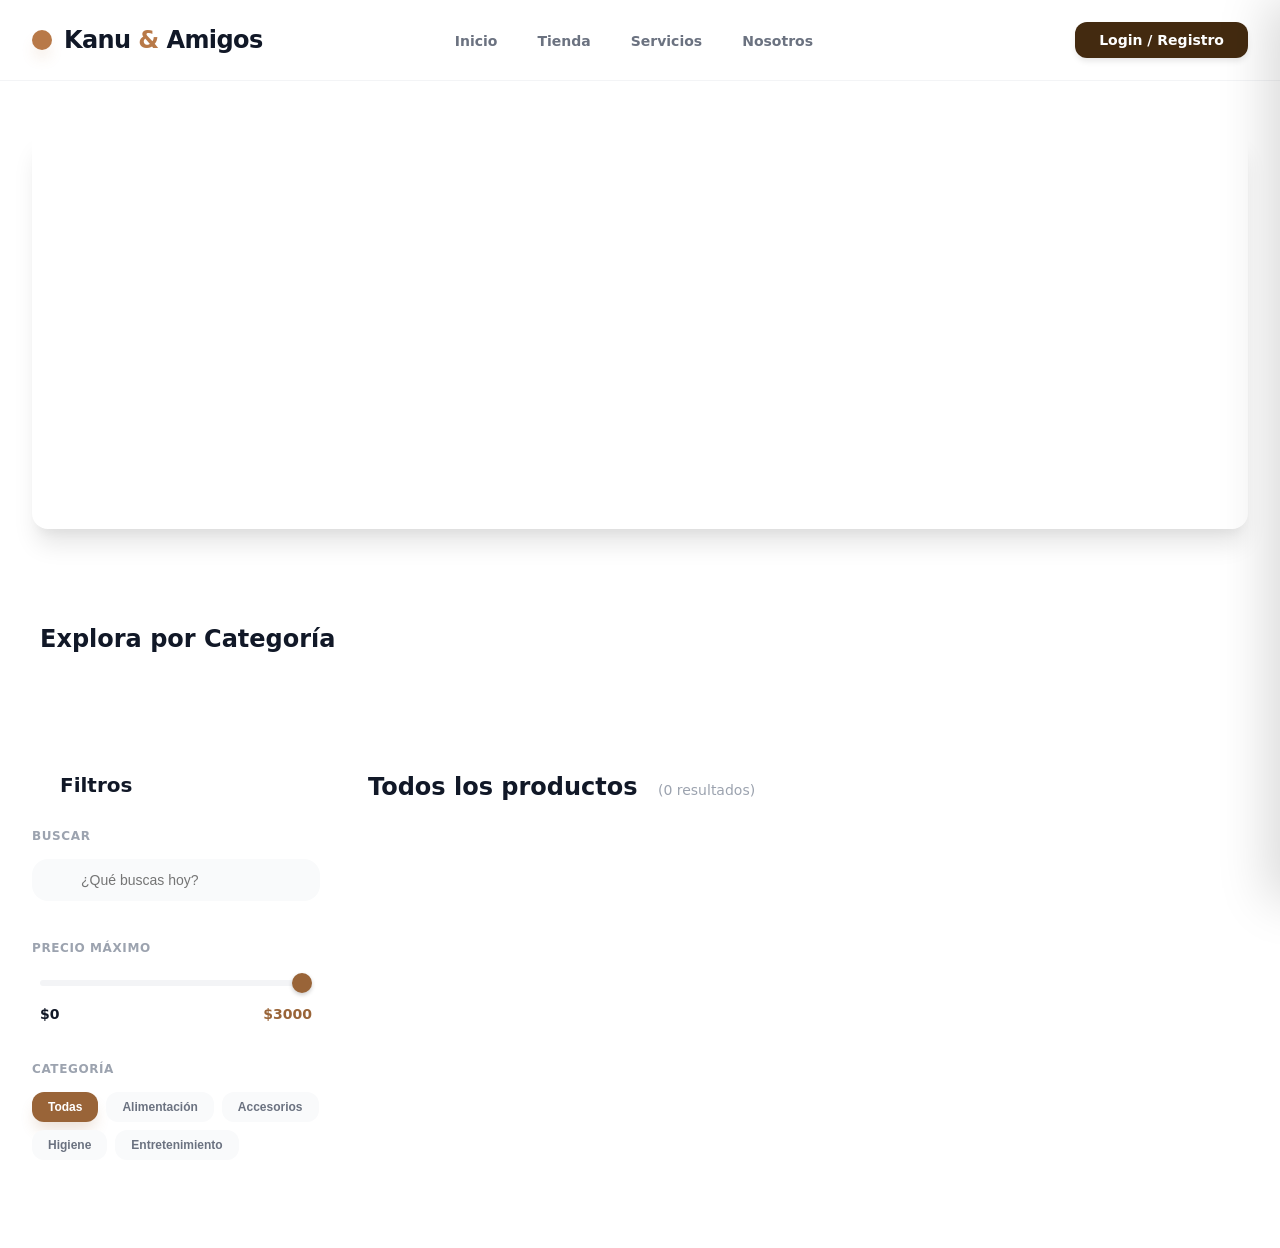
==== shop.html @ c947aeef "." ====
<!DOCTYPE html>
<html lang="es">
<head>
    <meta charset="UTF-8">
    <meta name="viewport" content="width=device-width, initial-scale=1.0">
    <title>Tienda - Kanu & Amigos</title>
    <link rel="stylesheet" href="shop.css">
    
        <link rel="stylesheet" href="navbar.css">

    <script src="https://unpkg.com/lucide@latest/dist/umd/lucide.min.js"></script>
</head>
<body>
 <nav class="navbar" id="main-navbar">
        <div id="navbar-placeholder">
        </div>
    </nav>
    <div class="shop">
        
        <div class="promo-carousel" id="promo-carousel">
            <div class="promo-carousel__viewport">
                <div class="promo-carousel__track" id="promo-track">
                </div>
            </div>

            <button id="promo-prev" class="promo-carousel__nav promo-carousel__nav--left">
                <i data-lucide="chevron-left" style="width:32px; height:32px;"></i>
            </button>
            <button id="promo-next" class="promo-carousel__nav promo-carousel__nav--right">
                <i data-lucide="chevron-right" style="width:32px; height:32px;"></i>
            </button>

            <div class="promo-carousel__dots" id="promo-dots">
           
            </div>
        </div>
          <div class="category-rail">
            <h2 class="section-title section-title--left">Explora por Categoría</h2>
            <div class="category-rail__track" id="category-track">
           </div>
        </div>

         <div class="shop__layout">
            
            <aside id="sidebar" class="sidebar">
                <div class="sidebar__inner">
                    <div class="sidebar__header">
                        <h3 class="sidebar__title">
                            <i data-lucide="sliders-horizontal" style="width:20px; height:20px;"></i>
                            Filtros
                        </h3>
                        <button id="close-filters-btn" class="sidebar__close-btn">
                            <i data-lucide="x" style="width:24px; height:24px;"></i>
                        </button>
                    </div>

                    <div class="sidebar__content">
                        <div class="filter-group">
                            <label class="filter-label">Buscar</label>
                            <div class="search-input-wrapper">
                                <i data-lucide="search" class="search-icon" style="width:18px; height:18px;"></i>
                                <input type="text" id="search-input" placeholder="¿Qué buscas hoy?" class="input-field">
                            </div>
                        </div>

                        <div class="filter-group">
                            <label class="filter-label">Precio Máximo</label>
                            <div class="range-wrapper">
                                <input type="range" id="price-range" min="0" max="3000" step="50" value="3000" class="range-input">
                                <div class="range-labels">
                                    <span class="range-text">$0</span>
                                    <span id="price-value" class="range-text range-text--active">$3000</span>
                                </div>
                            </div>
                        </div>

                        <div class="filter-group">
                            <label class="filter-label">Categoría</label>
                            <div class="category-buttons" id="category-buttons">
                                <button data-category="Todos" class="cat-btn cat-btn--active">Todas</button>
                                <button data-category="Alimentación" class="cat-btn">Alimentación</button>
                                <button data-category="Accesorios" class="cat-btn">Accesorios</button>
                                <button data-category="Higiene" class="cat-btn">Higiene</button>
                                <button data-category="Entretenimiento" class="cat-btn">Entretenimiento</button>
                            </div>
                        </div>
                    </div>
                </div>
            </aside>

            <main class="main-content">
                <div class="main-header">
                    <h1 class="main-title">
                        <span id="current-category">Todos los productos</span>
                        <span id="results-count" class="results-count">(0 resultados)</span>
                    </h1>
                    <button id="open-filters-btn" class="mobile-filter-btn">
                        <i data-lucide="filter" style="width:20px; height:20px;"></i>
                    </button>
                </div>

                <div id="product-grid" class="product-grid"></div>

                <div id="empty-state" class="empty-state" style="display: none;">
                    <div class="empty-state__icon-wrapper">
                        <i data-lucide="search" style="width:32px; height:32px;"></i>
                    </div>
                    <p class="empty-state__text">No encontramos lo que buscas</p>
                    <button id="clear-filters-btn" class="btn-primary">Limpiar filtros</button>
                </div>
            </main>

        </div>
    </div>
<!-- PRODUCT DETAIL PANEL -->
<div class="detail-overlay" id="detail-overlay"></div>

<div class="detail-panel" id="detail-panel">
    <div class="detail-panel__topbar">
        <button class="detail-panel__back" id="detail-close">
            <i data-lucide="arrow-left" style="width:16px;height:16px;"></i>
            Volver al catálogo
        </button>
    </div>

    <div class="detail-panel__body">
        <div class="detail-panel__img-wrap">
            <img id="detail-img" src="" alt="">
        </div>

        <div class="detail-panel__info">
            <span class="detail-panel__cat" id="detail-cat"></span>
            <h1 class="detail-panel__name" id="detail-name"></h1>

            <div class="detail-panel__prices">
                <span class="detail-panel__price" id="detail-price"></span>
                <span class="detail-panel__original-price" id="detail-original"></span>
            </div>

            <p class="detail-panel__desc" id="detail-desc"></p>

            <div class="detail-panel__badges">
                <span class="detail-panel__badge">
                    <i data-lucide="check-circle" style="width:16px;height:16px;"></i>
                    <span id="detail-stock"></span>
                </span>
                <span class="detail-panel__badge">
                    <i data-lucide="package" style="width:16px;height:16px;"></i>
                    Envío a todo el país
                </span>
            </div>

            <button class="detail-panel__add-btn" id="detail-add-btn">
                <i data-lucide="shopping-cart" style="width:20px;height:20px;"></i>
                Agregar al Carrito
            </button>
        </div>
    </div>
</div>

<div class="cart-toast" id="cart-toast"></div>
    <script src="component-loader.js"></script>
    <script src="shop.js"></script>
</body>
</html>
---- shop.css ----
:root {
    --brand-50: #fdf6ee;
    --brand-100: #f8ede0;
    --brand-200: #f0d4b8;
    --brand-300: #e8b890;
    --brand-400: #d49562;
    --brand-500: #b87948;
    --brand-600: #996438;
    --brand-700: #7a4f28;
    --brand-800: #44290f;
    --white: #ffffff;
    --gray-50: #f9fafb;
    --gray-100: #f3f4f6;
    --gray-300: #d1d5db;
    --gray-400: #9ca3af;
    --gray-500: #6b7280;
    --gray-700: #374151;
    --gray-900: #111827;
}

* {
    box-sizing: border-box;
    margin: 0;
    padding: 0;
}

body {
    font-family: system-ui, -apple-system, sans-serif;
    background-color: var(--white);
    color: var(--gray-900);
}

a {
    text-decoration: none;
    color: inherit;
}

img {
    display: block;
    width: 100%;
    height: 100%;
    object-fit: cover;
}

.placeholder-carousel,
.placeholder-categories,
.placeholder-discounts {
    background-color: var(--gray-50);
    border: 2px dashed var(--gray-200);
    border-radius: 1.5rem;
    padding: 3rem;
    text-align: center;
    color: var(--gray-400);
    margin-bottom: 4rem;
}

.section-title {
    font-size: 1.5rem;
    font-weight: 700;
    color: var(--gray-900);
    margin-bottom: 2rem;
}

.discount-header {
    display: flex;
    justify-content: space-between;
    align-items: center;
    margin-bottom: 2rem;
}

.view-all-link {
    font-size: 0.875rem;
    font-weight: 700;
    color: var(--brand-600);
}

.view-all-link:hover {
    text-decoration: underline;
}

.shop {
    max-width: 80rem;
    margin: 0 auto;
    padding: 3rem 1rem;
}

@media (min-width: 640px) {
    .shop {
        padding: 3rem 1.5rem;
    }
}

@media (min-width: 1024px) {
    .shop {
        padding: 3rem 2rem;
    }
}

.shop__layout {
    display: flex;
    flex-direction: column;
    gap: 3rem;
}

@media (min-width: 1024px) {
    .shop__layout {
        flex-direction: row;
    }
}

.sidebar {
    width: 100%;
}

@media (min-width: 1024px) {
    .sidebar {
        width: 18rem;
        flex-shrink: 0;
        display: block;
    }
}

.sidebar__inner {
    display: none;
}

.sidebar--is-open {
    position: fixed;
    top: 0;
    left: 0;
    right: 0;
    bottom: 0;
    z-index: 50;
    background-color: var(--white);
    padding: 2rem;
    overflow-y: auto;
}

.sidebar--is-open .sidebar__inner {
    display: block;
}

@media (min-width: 1024px) {
    .sidebar__inner {
        display: block;
        position: sticky;
        top: 7rem;
    }

    .sidebar__close-btn {
        display: none;
    }
}

.sidebar__header {
    display: flex;
    justify-content: space-between;
    align-items: center;
    margin-bottom: 2rem;
}

.sidebar__title {
    font-size: 1.25rem;
    font-weight: 700;
    display: flex;
    align-items: center;
    gap: 0.5rem;
}

.sidebar__close-btn {
    background: none;
    border: none;
    cursor: pointer;
    padding: 0.5rem;
    border-radius: 9999px;
    color: var(--gray-700);
}

.sidebar__close-btn:hover {
    background-color: var(--gray-100);
}

.filter-group {
    margin-bottom: 2.5rem;
}

.filter-label {
    display: block;
    font-size: 0.75rem;
    font-weight: 700;
    color: var(--gray-400);
    text-transform: uppercase;
    letter-spacing: 0.05em;
    margin-bottom: 1rem;
}

.search-input-wrapper {
    position: relative;
}

.search-icon {
    position: absolute;
    left: 1rem;
    top: 50%;
    transform: translateY(-50%);
    color: var(--gray-400);
    pointer-events: none;
}

.input-field {
    width: 100%;
    padding: 0.75rem 1rem 0.75rem 3rem;
    background-color: var(--gray-50);
    border: 1px solid transparent;
    border-radius: 1rem;
    font-size: 0.875rem;
    outline: none;
    transition: all 0.2s;
}

.input-field:focus {
    border-color: var(--brand-500);
    box-shadow: 0 0 0 2px rgba(184, 121, 72, 0.2);
}

.range-wrapper {
    padding: 0 0.5rem;
}

.range-input {
    width: 100%;
    height: 0.375rem;
    background-color: var(--gray-100);
    border-radius: 0.5rem;
    outline: none;
    -webkit-appearance: none;
    appearance: none;
    cursor: pointer;
}

.range-input::-webkit-slider-thumb {
    -webkit-appearance: none;
    appearance: none;
    width: 1.25rem;
    height: 1.25rem;
    border-radius: 50%;
    background: var(--brand-600);
    cursor: pointer;
    box-shadow: 0 2px 4px rgba(0, 0, 0, 0.2);
}

.range-labels {
    display: flex;
    justify-content: space-between;
    margin-top: 1rem;
}

.range-text {
    font-size: 0.875rem;
    font-weight: 700;
    color: var(--gray-900);
}

.range-text--active {
    color: var(--brand-600);
}

.category-buttons {
    display: flex;
    flex-wrap: wrap;
    gap: 0.5rem;
}

.cat-btn {
    padding: 0.5rem 1rem;
    border-radius: 0.75rem;
    font-size: 0.75rem;
    font-weight: 700;
    border: none;
    cursor: pointer;
    background-color: var(--gray-50);
    color: var(--gray-500);
    transition: all 0.2s;
}

.cat-btn:hover {
    background-color: var(--gray-100);
}

.cat-btn--active {
    background-color: var(--brand-600);
    color: var(--white);
    box-shadow: 0 10px 15px -3px rgba(153, 100, 56, 0.2);
}

.main-content {
    flex: 1;
    min-width: 0;
}

.main-header {
    display: flex;
    justify-content: space-between;
    align-items: center;
    margin-bottom: 2rem;
}

.main-title {
    font-size: 1.5rem;
    font-weight: 700;
    color: var(--gray-900);
}

.results-count {
    font-size: 0.875rem;
    font-weight: 400;
    color: var(--gray-400);
    margin-left: 0.75rem;
}

.mobile-filter-btn {
    display: flex;
    padding: 0.75rem;
    background-color: var(--gray-100);
    border: none;
    border-radius: 1rem;
    color: var(--gray-700);
    cursor: pointer;
}

@media (min-width: 1024px) {
    .mobile-filter-btn {
        display: none;
    }
}

.product-grid {
    display: grid;
    grid-template-columns: 1fr;
    gap: 2rem;
}

@media (min-width: 640px) {
    .product-grid {
        grid-template-columns: repeat(2, 1fr);
    }
}

@media (min-width: 1280px) {
    .product-grid {
        grid-template-columns: repeat(3, 1fr);
    }
}

.product-card {
    background: var(--white);
    border: 1px solid var(--gray-100);
    border-radius: 1.5rem;
    overflow: hidden;
    transition: transform 0.3s, box-shadow 0.3s;
    display: flex;
    flex-direction: column;
}

.product-card:hover {
    transform: translateY(-5px);
    box-shadow: 0 20px 25px -5px rgba(0, 0, 0, 0.1);
}

.product-card__img {
    width: 100%;
    height: 250px;
    background-color: var(--gray-100);
}

.product-card__body {
    padding: 1.5rem;
    flex-grow: 1;
    display: flex;
    flex-direction: column;
    gap: 0.5rem;
}

.product-card__cat {
    font-size: 0.75rem;
    color: var(--brand-600);
    font-weight: 600;
    text-transform: uppercase;
}

.product-card__name {
    font-size: 1.125rem;
    font-weight: 700;
    color: var(--gray-900);
}

.product-card__price {
    font-size: 1.25rem;
    font-weight: 800;
    color: var(--brand-700);
    margin-top: auto;
}

.empty-state {
    text-align: center;
    padding: 5rem 2rem;
    background-color: var(--gray-50);
    border-radius: 3rem;
    border: 2px dashed var(--gray-200);
}

.empty-state__icon-wrapper {
    background-color: var(--white);
    width: 5rem;
    height: 5rem;
    border-radius: 50%;
    display: flex;
    align-items: center;
    justify-content: center;
    margin: 0 auto 1.5rem;
    box-shadow: 0 1px 2px 0 rgba(0, 0, 0, 0.05);
    color: var(--gray-300);
}

.empty-state__text {
    color: var(--gray-500);
    font-size: 1.125rem;
    font-weight: 500;
    margin-bottom: 1.5rem;
}

.btn-primary {
    padding: 0.75rem 2rem;
    background-color: var(--brand-600);
    color: var(--white);
    font-weight: 700;
    border-radius: 1rem;
    border: none;
    cursor: pointer;
    transition: background-color 0.2s;
}

.btn-primary:hover {
    background-color: var(--brand-700);
}

.promo-carousel {
    position: relative;
    margin-bottom: 4rem;
}

.promo-carousel__viewport {
    overflow: hidden;
    border-radius: 1rem;
    box-shadow: 0 20px 25px -5px rgba(0, 0, 0, 0.1), 0 10px 10px -5px rgba(0, 0, 0, 0.04);
}

.promo-carousel__track {
    display: flex;
    transition: transform 0.5s ease-in-out;
    height: 500px;
}

@media (min-width: 768px) {
    .promo-carousel__track {
        height: 400px;
    }
}

.promo-carousel__slide {
    width: 100%;
    flex-shrink: 0;
    display: flex;
    flex-direction: column;
}

@media (min-width: 768px) {
    .promo-carousel__slide {
        flex-direction: row;
    }
}

.promo-carousel__slide--dark {
    background-color: var(--brand-800);
}

.promo-carousel__slide--light {
    background-color: var(--brand-500);
}

.promo-carousel__content {
    flex: 1;
    padding: 2rem;
    display: flex;
    flex-direction: column;
    justify-content: center;
    align-items: flex-start;
    color: var(--white);
    z-index: 10;
}

@media (min-width: 768px) {
    .promo-carousel__content {
        padding: 4rem;
    }
}

.promo-carousel__title {
    font-size: 1.875rem;
    font-weight: 800;
    line-height: 1.2;
    margin-bottom: 1.5rem;
}

@media (min-width: 768px) {
    .promo-carousel__title {
        font-size: 3rem;
    }
}

.promo-carousel__desc {
    font-size: 1.125rem;
    margin-bottom: 2rem;
    opacity: 0.9;
    max-width: 36rem;
    line-height: 1.625;
}

@media (min-width: 768px) {
    .promo-carousel__desc {
        font-size: 1.25rem;
    }
}

.promo-carousel__btn {
    background-color: var(--white);
    font-weight: 700;
    padding: 0.75rem 2rem;
    border-radius: 9999px;
    box-shadow: 0 10px 15px -3px rgba(0, 0, 0, 0.1);
    transition: all 0.3s ease;
    text-decoration: none;
    display: inline-block;
}

.promo-carousel__btn:hover {
    background-color: var(--gray-100);
    transform: scale(1.05);
}

.promo-carousel__btn--dark {
    color: var(--brand-800);
}

.promo-carousel__btn--light {
    color: var(--brand-500);
}

.promo-carousel__image-wrapper {
    height: 16rem;
    position: relative;
}

@media (min-width: 768px) {
    .promo-carousel__image-wrapper {
        height: 100%;
        width: 50%;
    }
}

.promo-carousel__image {
    position: absolute;
    inset: 0;
    width: 100%;
    height: 100%;
    object-fit: cover;
}

.promo-carousel__nav {
    position: absolute;
    top: 50%;
    transform: translateY(-50%);
    background-color: rgba(255, 255, 255, 0.3);
    color: var(--white);
    padding: 0.5rem;
    border-radius: 9999px;
    backdrop-filter: blur(4px);
    border: none;
    cursor: pointer;
    display: flex;
    align-items: center;
    justify-content: center;
    transition: all 0.3s ease;
    opacity: 0;
    z-index: 20;
}

.promo-carousel__nav:hover {
    background-color: rgba(255, 255, 255, 0.5);
}

.promo-carousel:hover .promo-carousel__nav {
    opacity: 1;
}

.promo-carousel__nav--left {
    left: 1rem;
}

.promo-carousel__nav--right {
    right: 1rem;
}

.promo-carousel__dots {
    position: absolute;
    bottom: 1rem;
    left: 50%;
    transform: translateX(-50%);
    display: flex;
    gap: 0.5rem;
    z-index: 20;
}

.promo-carousel__dot {
    width: 0.75rem;
    height: 0.75rem;
    border-radius: 9999px;
    background-color: rgba(255, 255, 255, 0.5);
    border: none;
    cursor: pointer;
    transition: all 0.3s ease;
    padding: 0;
}

.promo-carousel__dot--active {
    width: 2rem;
    background-color: var(--white);
}

.category-rail {
    padding: 2rem 0;
    margin-bottom: 4rem;
}

.section-title--left {
    text-align: left;
    padding-left: 0.5rem;
    margin-bottom: 1.5rem;
}

.category-rail__track {
    display: flex;
    flex-wrap: wrap;
    justify-content: center;
    gap: 1rem;
}

@media (min-width: 768px) {
    .category-rail__track {
        gap: 2rem;
    }
}

@media (min-width: 1024px) {
    .category-rail__track {
        gap: 3rem;
    }
}

.category-rail__btn {
    display: flex;
    flex-direction: column;
    align-items: center;
    background: none;
    border: none;
    cursor: pointer;
    outline: none;
    transition: transform 0.3s ease;
}

.category-rail__btn:hover {
    transform: translateY(-0.5rem);
}

.category-rail__circle {
    width: 5rem;
    height: 5rem;
    border-radius: 50%;
    display: flex;
    align-items: center;
    justify-content: center;
    box-shadow: 0 20px 25px -5px rgba(0, 0, 0, 0.1);
    border: 4px solid var(--white);
    background-color: var(--brand-800);
    color: var(--white);
    transition: all 0.3s ease;
    margin-bottom: 0.75rem;
}

@media (min-width: 768px) {
    .category-rail__circle {
        width: 6rem;
        height: 6rem;
    }
}

.category-rail__btn:hover .category-rail__circle {
    background-color: var(--brand-700);
    border-color: var(--brand-100);
}

.category-rail__btn.is-active .category-rail__circle {
    background-color: var(--brand-900);
    border-color: var(--brand-500);
    transform: scale(1.05);
}

.category-rail__label {
    font-weight: 700;
    font-size: 0.875rem;
    color: var(--brand-900);
    line-height: 1.25rem;
    text-align: center;
}

@media (min-width: 768px) {
    .category-rail__label {
        font-size: 1rem;
    }
}

.category-rail__btn.is-active .category-rail__label {
    color: var(--brand-600);
}

.category-rail__text-all {
    font-size: 0.75rem;
    font-weight: 700;
    letter-spacing: 0.025em;
}

/* ── PRODUCT DETAIL ── */
.detail-overlay {
    display: none;
    position: fixed;
    inset: 0;
    background: rgba(17, 24, 39, 0.5);
    z-index: 100;
    backdrop-filter: blur(4px);
    animation: overlayIn 0.25s ease;
}

.detail-overlay.is-open {
    display: block;
}

@keyframes overlayIn {
    from { opacity: 0; }
    to   { opacity: 1; }
}

.detail-panel {
    position: fixed;
    top: 0;
    right: 0;
    width: 100%;
    height: 100vh;
    background: var(--white);
    z-index: 101;
    display: flex;
    flex-direction: column;
    transform: translateX(100%);
    transition: transform 0.35s cubic-bezier(0.22, 1, 0.36, 1);
    overflow-y: auto;
}

@media (min-width: 768px) {
    .detail-panel {
        width: 780px;
        box-shadow: -12px 0 48px rgba(0, 0, 0, 0.15);
    }
}

.detail-panel.is-open {
    transform: translateX(0);
}

.detail-panel__topbar {
    display: flex;
    align-items: center;
    justify-content: space-between;
    padding: 1.25rem 1.5rem;
    border-bottom: 1px solid var(--gray-100);
    position: sticky;
    top: 0;
    background: var(--white);
    z-index: 10;
}

.detail-panel__back {
    display: flex;
    align-items: center;
    gap: 0.5rem;
    background: none;
    border: none;
    cursor: pointer;
    font-size: 0.875rem;
    font-weight: 600;
    color: var(--gray-500);
    font-family: inherit;
    transition: color 0.2s;
    padding: 0;
}

.detail-panel__back:hover {
    color: var(--brand-600);
}

.detail-panel__body {
    display: flex;
    flex-direction: column;
    gap: 2rem;
    padding: 2rem 1.5rem;
    flex: 1;
}

@media (min-width: 640px) {
    .detail-panel__body {
        flex-direction: row;
        align-items: flex-start;
        padding: 2.5rem 2rem;
        gap: 2.5rem;
    }
}

.detail-panel__img-wrap {
    width: 100%;
    aspect-ratio: 1;
    border-radius: 1.5rem;
    overflow: hidden;
    background-color: var(--gray-100);
    flex-shrink: 0;
}

@media (min-width: 640px) {
    .detail-panel__img-wrap {
        width: 320px;
    }
}

.detail-panel__img-wrap img {
    width: 100%;
    height: 100%;
    object-fit: cover;
    display: block;
}

.detail-panel__info {
    flex: 1;
    display: flex;
    flex-direction: column;
    gap: 1rem;
}

.detail-panel__cat {
    font-size: 0.75rem;
    font-weight: 700;
    text-transform: uppercase;
    letter-spacing: 0.05em;
    color: var(--brand-600);
    background: var(--brand-50);
    display: inline-block;
    padding: 0.3rem 0.85rem;
    border-radius: 9999px;
}

.detail-panel__name {
    font-size: 1.5rem;
    font-weight: 800;
    color: var(--gray-900);
    line-height: 1.25;
}

@media (min-width: 640px) {
    .detail-panel__name {
        font-size: 1.75rem;
    }
}

.detail-panel__prices {
    display: flex;
    align-items: baseline;
    gap: 0.75rem;
}

.detail-panel__price {
    font-size: 2rem;
    font-weight: 800;
    color: var(--brand-700);
}

.detail-panel__original-price {
    font-size: 1rem;
    color: var(--gray-400);
    text-decoration: line-through;
    font-weight: 500;
}

.detail-panel__desc {
    font-size: 0.95rem;
    color: var(--gray-500);
    line-height: 1.7;
    padding-bottom: 1rem;
    border-bottom: 1px solid var(--gray-100);
}

.detail-panel__badges {
    display: flex;
    flex-wrap: wrap;
    gap: 1rem;
}

.detail-panel__badge {
    display: flex;
    align-items: center;
    gap: 0.4rem;
    font-size: 0.85rem;
    font-weight: 600;
    color: var(--gray-500);
}

.detail-panel__badge svg {
    color: var(--brand-500);
}

.detail-panel__add-btn {
    margin-top: auto;
    width: 100%;
    display: flex;
    align-items: center;
    justify-content: center;
    gap: 0.6rem;
    padding: 1rem;
    background-color: var(--brand-600);
    color: var(--white);
    font-size: 1rem;
    font-weight: 700;
    border: none;
    border-radius: 1rem;
    cursor: pointer;
    font-family: inherit;
    transition: background-color 0.2s, transform 0.15s, box-shadow 0.2s;
    box-shadow: 0 10px 15px -3px rgba(153, 100, 56, 0.3);
}

.detail-panel__add-btn:hover {
    background-color: var(--brand-700);
    transform: translateY(-2px);
    box-shadow: 0 14px 20px -3px rgba(153, 100, 56, 0.4);
}

.detail-panel__add-btn:active {
    transform: translateY(0);
}

.detail-panel__add-btn.is-added {
    background-color: #4b7c52;
    box-shadow: 0 10px 15px -3px rgba(75, 124, 82, 0.3);
}

/* ── CART (localStorage) ── */
.cart-toast {
    position: fixed;
    bottom: 2rem;
    left: 50%;
    transform: translateX(-50%) translateY(5rem);
    background: var(--brand-800);
    color: var(--white);
    padding: 0.75rem 1.5rem;
    border-radius: 9999px;
    font-size: 0.875rem;
    font-weight: 600;
    z-index: 200;
    opacity: 0;
    pointer-events: none;
    transition: transform 0.35s cubic-bezier(0.22, 1, 0.36, 1), opacity 0.35s;
    white-space: nowrap;
}

.cart-toast.is-visible {
    transform: translateX(-50%) translateY(0);
    opacity: 1;
}
---- navbar.css ----
:root {
    --white: #ffffff;
    --gray-50: #f9fafb;
    --gray-100: #f3f4f6;
    --gray-400: #9ca3af;
    --gray-500: #6b7280;
    --gray-700: #374151;
    --gray-900: #111827;
    --brand-50: #fdf6ee;
    --brand-500: #b87948;
    --brand-600: #996438;
    --brand-800: #5c3a18;
    --brand-900: #432a10;
    --red-600: #dc2626;
}

.text-brand {
    color: var(--brand-500);
}

.navbar {
    position: sticky;
    top: 0;
    z-index: 50;
    background-color: rgba(255, 255, 255, 0.8);
    backdrop-filter: blur(16px);
    -webkit-backdrop-filter: blur(16px);
    border-bottom: 1px solid var(--gray-100);
}

.navbar__container {
    max-width: 80rem;
    margin: 0 auto;
    padding: 0 1rem;
    display: flex;
    justify-content: space-between;
    align-items: center;
    height: 5rem;
}

@media (min-width: 640px) {
    .navbar__container {
        padding: 0 1.5rem;
    }
}

@media (min-width: 1024px) {
    .navbar__container {
        padding: 0 2rem;
    }
}

.navbar__logo {
    display: flex;
    align-items: center;
    gap: 0.75rem;
    text-decoration: none;
    flex-shrink: 0;
}

.navbar__logo-icon {
    background-color: var(--brand-500);
    padding: 0.625rem;
    border-radius: 1rem;
    color: var(--white);
    box-shadow: 0 10px 15px -3px rgba(184, 121, 72, 0.2);
    transition: transform 0.3s ease;
}

.navbar__logo:hover .navbar__logo-icon {
    transform: rotate(12deg);
}

.navbar__logo-text {
    font-weight: 700;
    font-size: 1.5rem;
    color: var(--gray-900);
    letter-spacing: -0.025em;
}

.navbar__desktop-menu {
    display: none;
    list-style: none;
    display: flex;
    align-items: center;
    gap: 2.5rem;
    margin: 0;
    padding: 0;
}

@media (max-width: 767px) {
    .navbar__desktop-menu {
        display: none;
    }
}

.navbar__link {
    text-decoration: none;
    font-size: 0.875rem;
    font-weight: 600;
    color: var(--gray-500);
    position: relative;
    padding: 0.5rem 0;
    transition: color 0.2s ease;
}

.navbar__link:hover {
    color: var(--brand-500);
}

.navbar__link.is-active {
    color: var(--brand-600);
}

.navbar__link::after {
    content: '';
    position: absolute;
    bottom: 0;
    left: 0;
    width: 100%;
    height: 2px;
    background-color: var(--brand-500);
    transform: scaleX(0);
    transform-origin: left;
    transition: transform 0.3s ease;
}

.navbar__link.is-active::after {
    transform: scaleX(1);
}

.navbar__link:hover::after {
    transform: scaleX(1);
}

.navbar__desktop-actions {
    display: none;
    align-items: center;
    gap: 1.5rem;
}

@media (min-width: 768px) {
    .navbar__desktop-actions {
        display: flex;
    }
}

.navbar__cart-btn {
    position: relative;
    padding: 0.75rem;
    color: var(--gray-700);
    border-radius: 1rem;
    transition: all 0.2s ease;
    text-decoration: none;
    display: flex;
}

.navbar__cart-btn:hover {
    background-color: var(--brand-50);
    color: var(--brand-600);
}

.navbar__cart-btn:hover svg {
    transform: scale(1.1);
}

.navbar__cart-btn svg {
    transition: transform 0.2s ease;
}

.navbar__cart-badge {
    position: absolute;
    top: 0.25rem;
    right: 0.25rem;
    display: inline-flex;
    align-items: center;
    justify-content: center;
    min-width: 1.25rem;
    height: 1.25rem;
    font-size: 10px;
    font-weight: 700;
    color: var(--white);
    background-color: var(--brand-600);
    border-radius: 9999px;
    border: 2px solid var(--white);
    line-height: 1;
}

.navbar__cart-badge--mobile {
    background-color: var(--red-600);
    top: -0.25rem;
    right: -0.25rem;
    font-size: 0.625rem;
    padding: 0 0.25rem;
    border: none;
}

.navbar__cta-btn {
    padding: 0.625rem 1.5rem;
    background-color: var(--brand-900);
    color: var(--white);
    font-size: 0.875rem;
    font-weight: 700;
    border-radius: 0.75rem;
    text-decoration: none;
    transition: background-color 0.2s ease;
    box-shadow: 0 4px 6px -1px rgba(0, 0, 0, 0.1);
}

.navbar__cta-btn:hover {
    background-color: var(--brand-800);
}

.navbar__mobile-actions {
    display: flex;
    align-items: center;
    gap: 0.5rem;
}

@media (min-width: 768px) {
    .navbar__mobile-actions {
        display: none;
    }
}

.navbar__hamburger {
    display: flex;
    align-items: center;
    justify-content: center;
    padding: 0.5rem;
    border-radius: 0.375rem;
    color: var(--gray-400);
    background: none;
    border: none;
    cursor: pointer;
    transition: all 0.2s ease;
}

.navbar__hamburger:hover {
    color: var(--gray-500);
    background-color: var(--gray-100);
}

.navbar__mobile-menu {
    display: none;
    background-color: var(--white);
    border-top: 1px solid var(--gray-100);
    padding: 0.5rem 1rem;
}

@media (min-width: 768px) {
    .navbar__mobile-menu {
        display: none !important;
    }
}

.navbar__mobile-menu.is-open {
    display: block;
}

.navbar__mobile-link {
    display: block;
    padding: 0.75rem 1rem;
    border-radius: 0.375rem;
    font-size: 1rem;
    font-weight: 500;
    color: var(--gray-700);
    text-decoration: none;
    transition: all 0.2s ease;
}

.navbar__mobile-link:hover {
    color: var(--brand-600);
    background-color: var(--gray-50);
}

.navbar__mobile-link.is-active {
    color: var(--brand-600);
    background-color: var(--brand-50);
}
.auth-overlay {
  position: fixed;
  inset: 0;
  background: rgba(0, 0, 0, 0.5);
  z-index: 9999;
  padding: 1rem;
  visibility: hidden;
  pointer-events: none;
  display: flex;
  align-items: center;
  justify-content: center;
}
.auth-overlay.is-open {
  visibility: visible;
  pointer-events: auto;
}

.auth-box {
  background: #fff;
  border-radius: 16px;
  width: 100%;
  max-width: 440px;
  padding: 0;
  position: relative;
  box-sizing: border-box;
  overflow: hidden;
}

.auth-close {
  position: absolute;
  top: 1rem;
  right: 1rem;
  background: none;
  border: none;
  cursor: pointer;
  color: #999;
  z-index: 10;
}

/* Tabs */
.auth-tabs {
  display: flex;
  border-bottom: 1px solid #e0e0e0;
  margin-bottom: 0;
}

.auth-tab {
  flex: 1;
  padding: 1rem 0.5rem;
  background: none;
  border: none;
  border-bottom: 3px solid transparent;
  cursor: pointer;
  font-size: 14px;
  font-weight: 500;
  color: #aaa;
  transition: all 0.2s ease;
  margin-bottom: -1px;
}

.auth-tab.active {
  color: #b87948;
  border-bottom: 3px solid #b87948;
  background: none;
  font-weight: 600;
}

/* Panel content */
.auth-panel { display: none; }
.auth-panel.active { display: block; }

.auth-panel-inner {
  padding: 1.75rem 2rem 2rem;
}

.auth-panel-title {
  font-size: 20px;
  font-weight: 700;
  color: #111;
  margin: 0 0 0.4rem;
}

.auth-panel-subtitle {
  font-size: 13px;
  color: #888;
  margin: 0 0 1.5rem;
  line-height: 1.5;
}

/* Fields */
.auth-field { margin-bottom: 1.1rem; }

.auth-field label {
  display: block;
  font-size: 11px;
  font-weight: 700;
  letter-spacing: 0.08em;
  color: #555;
  margin-bottom: 6px;
  text-transform: uppercase;
}

.auth-field input {
  width: 100%;
  padding: 0.7rem 1rem;
  border: 1px solid #e0e0e0;
  border-radius: 10px;
  box-sizing: border-box;
  font-size: 14px;
  color: #111;
  background: #fafafa;
  transition: border-color 0.2s;
}

.auth-field input:focus {
  outline: none;
  border-color: #b87948;
  background: #fff;
}

.auth-field input::placeholder { color: #bbb; }

/* Link */
.auth-forgot {
  display: block;
  text-align: right;
  font-size: 12px;
  color: #b87948;
  text-decoration: none;
  margin-bottom: 1.25rem;
  margin-top: -0.5rem;
}

/* Submit */
.auth-submit {
  width: 100%;
  padding: 0.85rem;
  background: #b87948;
  color: #fff;
  border: none;
  border-radius: 10px;
  font-size: 15px;
  font-weight: 600;
  cursor: pointer;
  transition: background 0.2s ease;
  margin-top: 0.25rem;
}

.auth-submit:hover { background: #996438; }
.modal {
  background: #fff;
  border-radius: 16px;
  width: 100%;
  max-width: 440px;
  overflow: hidden;
  position: relative;
}

.tabs {
  display: flex;
  border-bottom: 1px solid #ebebeb;
}
.tab-btn {
  flex: 1;
  padding: 1rem 0.75rem;
  background: none;
  border: none;
  border-bottom: 3px solid transparent;
  cursor: pointer;
  font-size: 13px;
  font-weight: 600;
  color: #aaa;
  transition: all 0.2s;
  margin-bottom: -1px;
}
.tab-btn.active {
  color: #b87948;
  border-bottom-color: #b87948;
}

.panel { display: none; padding: 1.75rem 2rem 2rem; }
.panel.active { display: block; }

.panel-title { font-size: 19px; font-weight: 700; color: #111; margin-bottom: 0.35rem; }
.panel-sub { font-size: 13px; color: #999; line-height: 1.55; margin-bottom: 1.5rem; }

.field { margin-bottom: 1rem; }
.field label {
  display: block;
  font-size: 10.5px;
  font-weight: 700;
  letter-spacing: 0.09em;
  text-transform: uppercase;
  color: #555;
  margin-bottom: 6px;
}
.field input {
  width: 100%;
  padding: 0.7rem 1rem;
  border: 1.5px solid #e5e5e5;
  border-radius: 10px;
  font-size: 14px;
  color: #111;
  background: #fafafa;
  transition: border-color 0.2s, background 0.2s;
  outline: none;
  box-sizing: border-box;
}
.field input:focus { border-color: #b87948; background: #fff; }
.field input.error { border-color: #e53e3e; }

.forgot {
  display: block;
  text-align: right;
  font-size: 12px;
  color: #b87948;
  text-decoration: none;
  margin-top: -0.4rem;
  margin-bottom: 1.25rem;
  cursor: pointer;
}

.alert {
  padding: 0.65rem 1rem;
  border-radius: 8px;
  font-size: 13px;
  margin-bottom: 1rem;
  display: none;
}
.alert.show { display: block; }
.error-alert { background: #fff5f5; color: #c53030; border: 1px solid #fed7d7; }
.alert-hint { background: #fdf6ee; color: #996438; border: 1px solid #f0d5b5; display: block; }

.success-screen { display: none; padding: 2.5rem 2rem; text-align: center; }
.success-screen.show { display: block; }
.success-icon {
  width: 56px; height: 56px;
  background: #fdf6ee;
  border-radius: 50%;
  display: flex; align-items: center; justify-content: center;
  margin: 0 auto 1rem;
  font-size: 28px;
}
.success-screen h3 { font-size: 18px; font-weight: 700; color: #111; margin-bottom: 0.4rem; }
.success-screen p { font-size: 13px; color: #888; }

.row-2 { display: grid; grid-template-columns: 1fr 1fr; gap: 0.75rem; }

.spinner {
  display: inline-block;
  width: 14px; height: 14px;
  border: 2px solid rgba(255,255,255,0.4);
  border-top-color: #fff;
  border-radius: 50%;
  animation: spin 0.7s linear infinite;
  vertical-align: middle;
  margin-right: 6px;
}
@keyframes spin { to { transform: rotate(360deg); } }
.modal-close-btn {
  position: absolute;
  top: 0.85rem;
  right: 0.85rem;
  background: none;
  border: none;
  cursor: pointer;
  color: #aaa;
  padding: 0.25rem;
  border-radius: 6px;
  display: flex;
  align-items: center;
  justify-content: center;
  transition: color 0.2s, background 0.2s;
  z-index: 10;
}
.modal-close-btn:hover {
  color: #555;
  background: #f5f5f5;
}
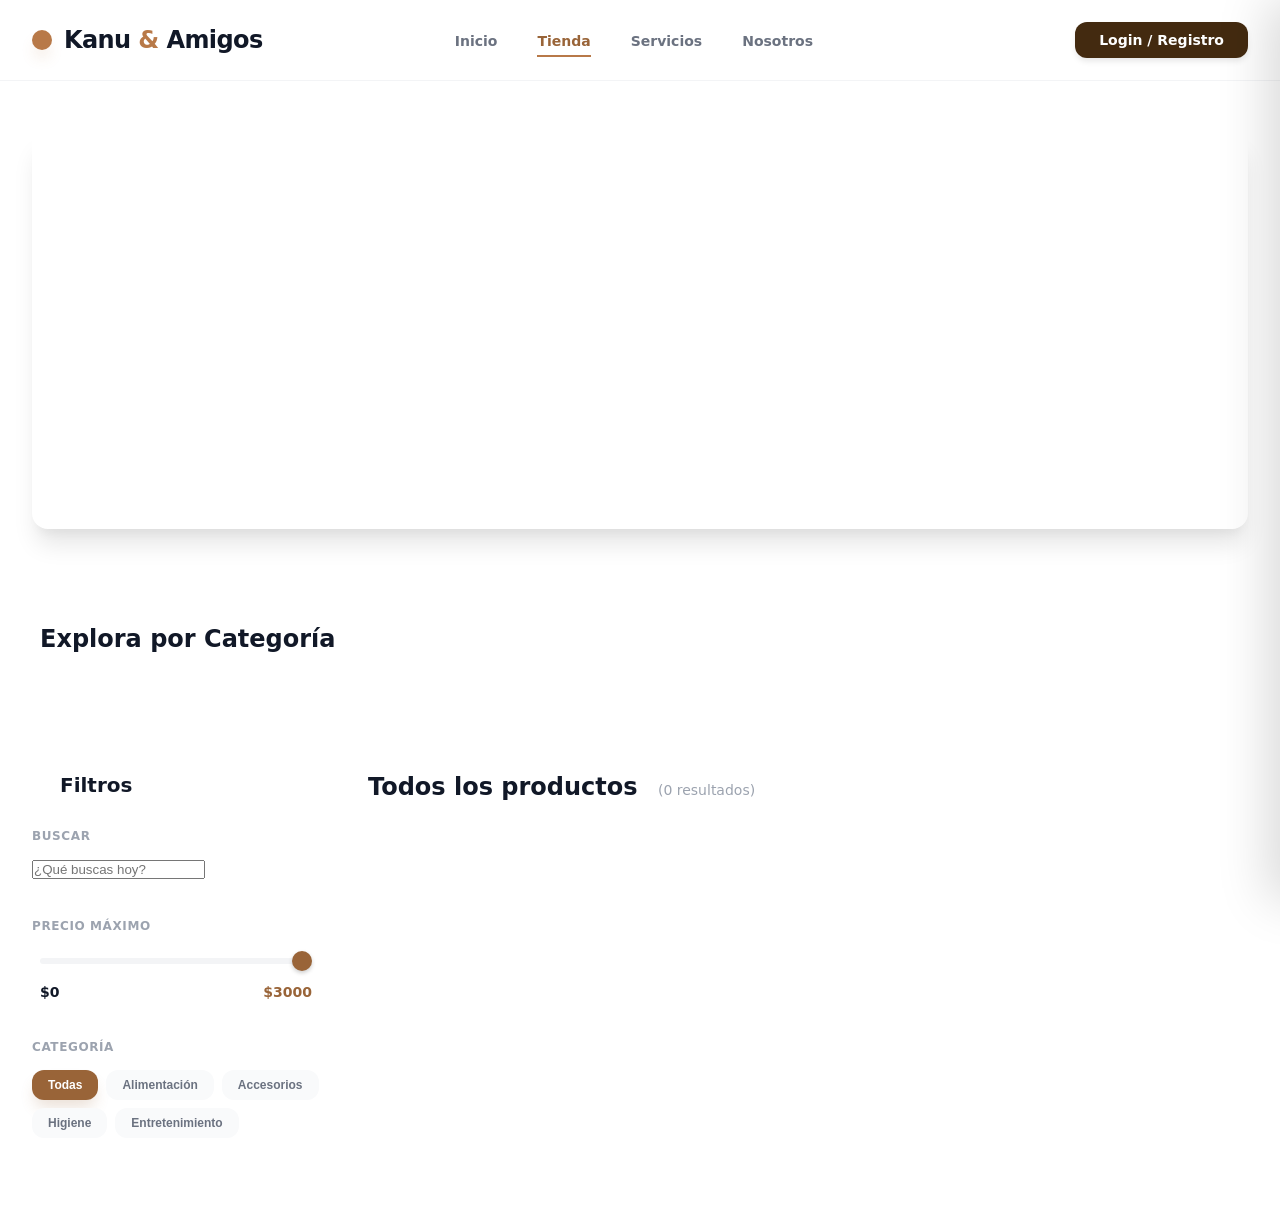
==== commit 1c15a54d: "." ====
--- a/shop.html
+++ b/shop.html
@@ -59,7 +59,7 @@
                             <label class="filter-label">Buscar</label>
                             <div class="search-input-wrapper">
                                 <i data-lucide="search" class="search-icon" style="width:18px; height:18px;"></i>
-                                <input type="text" id="search-input" placeholder="¿Qué buscas hoy?" class="input-field">
+                                <input type="text" id="search-input" placeholder="¿Qué buscas hoy?" class="input-fieldd" >
                             </div>
                         </div>
 
--- a/navbar.css
+++ b/navbar.css
@@ -556,4 +556,31 @@
 .modal-close-btn:hover {
   color: #555;
   background: #f5f5f5;
+}
+.navbar__user {
+  display: flex;
+  align-items: center;
+  gap: 12px;
+}
+
+.navbar__user-name {
+  font-weight: 600;
+  font-size: 0.9rem;
+  color: var(--color-brand, #e67e22); 
+}
+
+.navbar__logout-btn {
+  background: transparent;
+  border: 1px solid currentColor;
+  color: inherit;
+  font-size: 0.8rem;
+  padding: 4px 10px;
+  border-radius: 6px;
+  cursor: pointer;
+  opacity: 0.7;
+  transition: opacity 0.2s;
+}
+
+.navbar__logout-btn:hover {
+  opacity: 1;
 }
